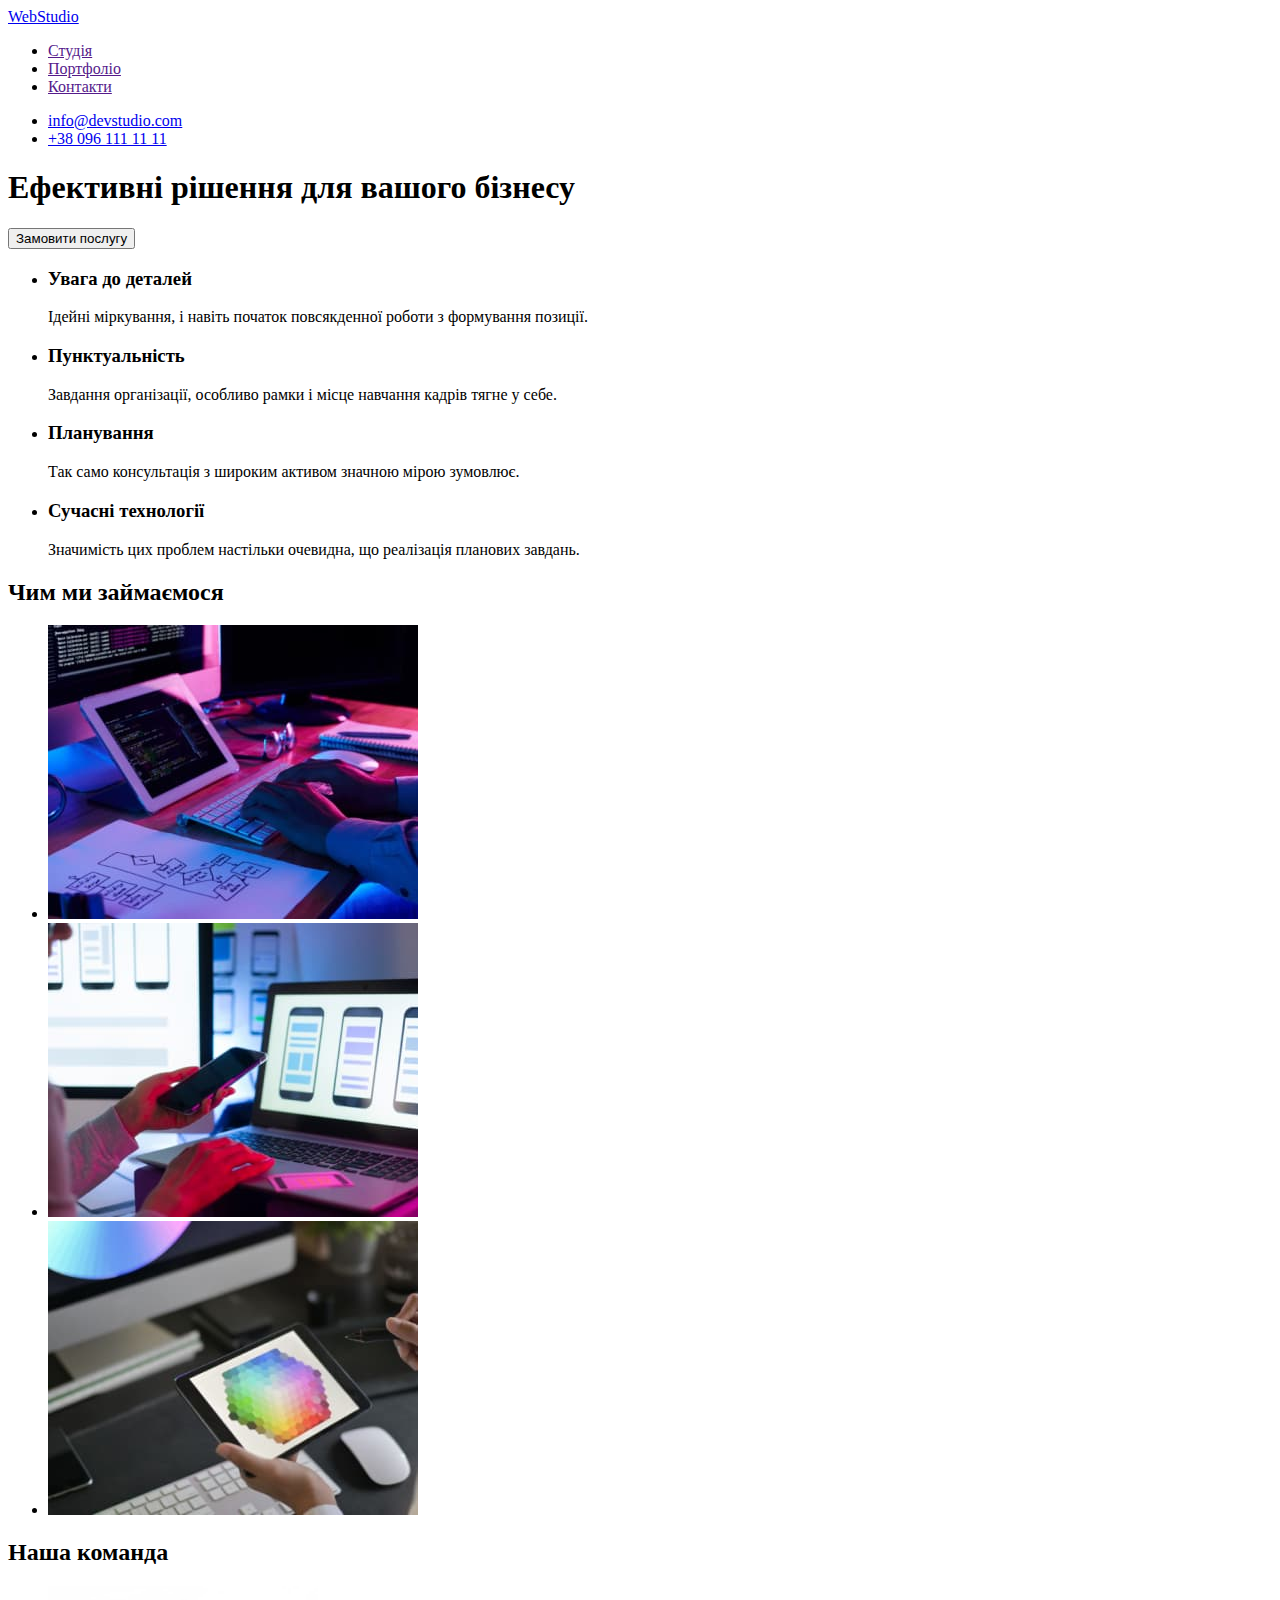
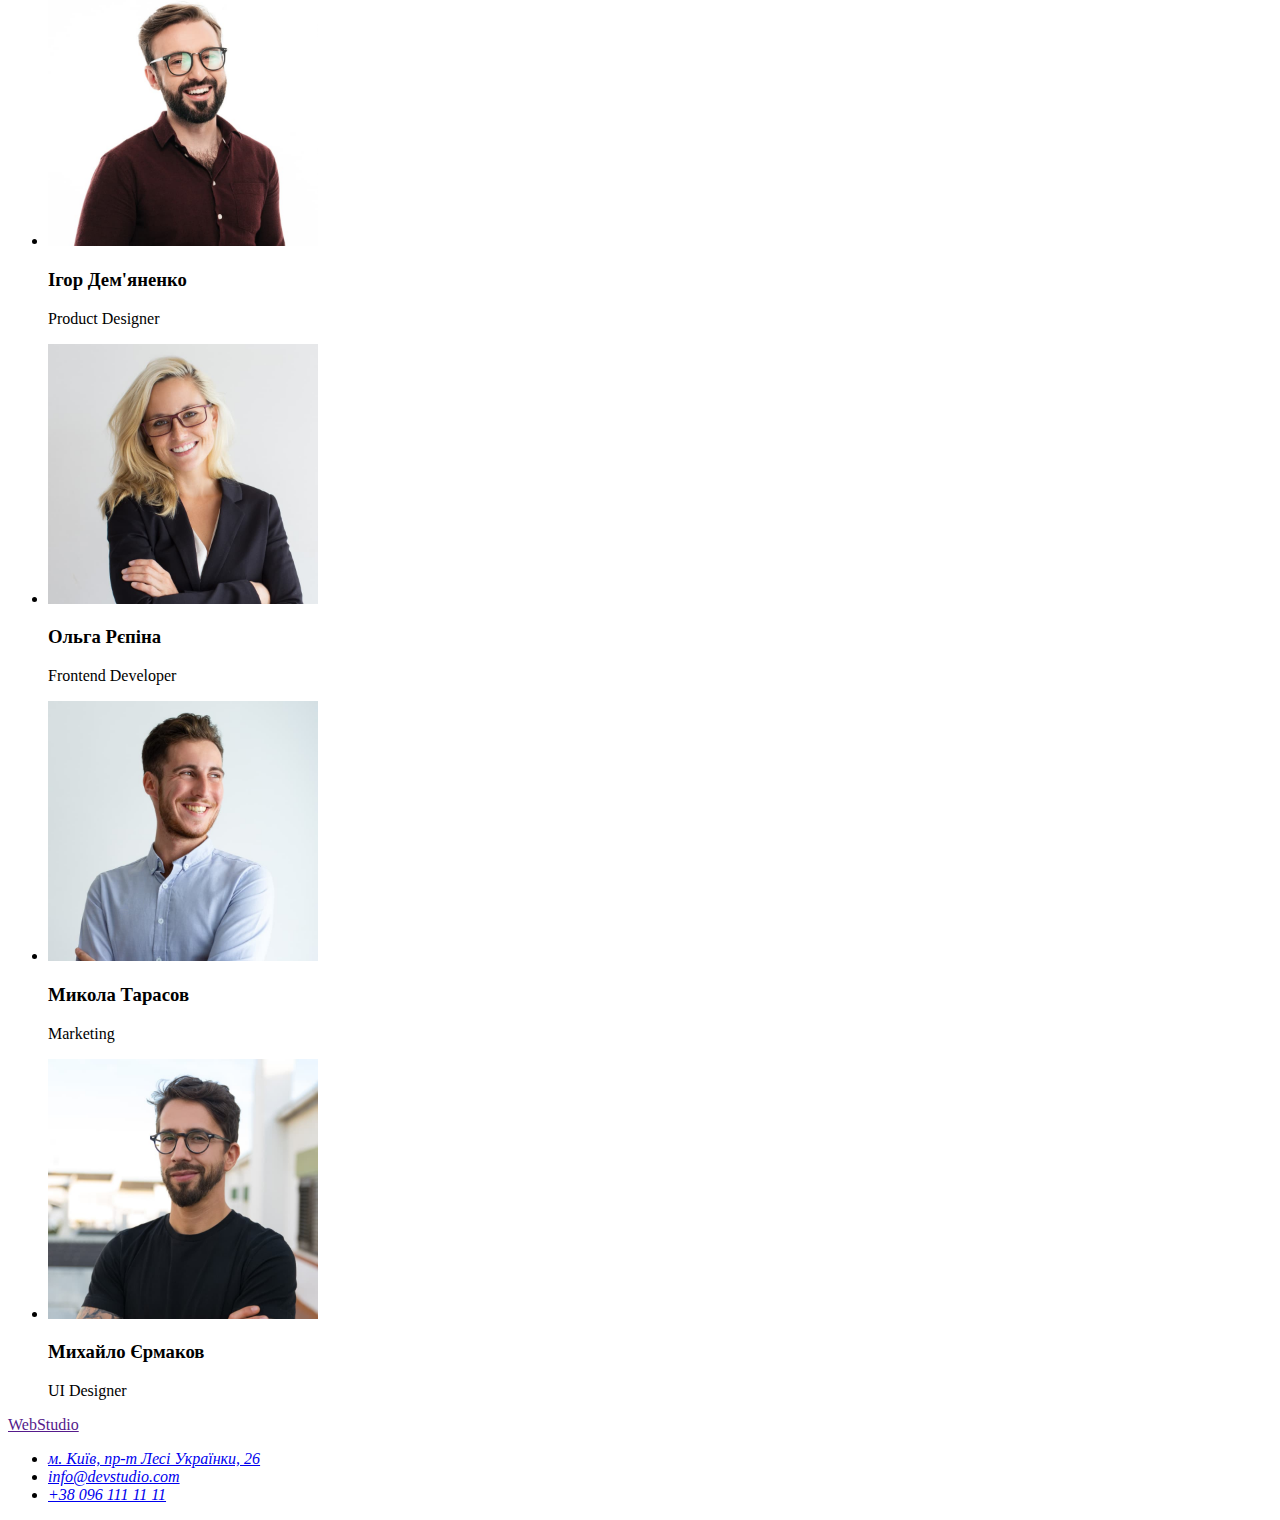
==== index.html @ fe725488 "Initial commit" ====
<!DOCTYPE html>
<html lang="uk">
  <head>
    <meta charset="UTF-8" />
    <meta name="viewport" content="width=device-width, initial-scale=1.0" />
    <title>WebStudio</title>
  </head>
  <body>
    <header class="header">
      <nav>
        <a href="./index.html">WebStudio</a>
        <ul>
          <li><a href="">Студія</a></li>
          <li><a href="">Портфоліо</a></li>
          <li><a href="">Контакти</a></li>
        </ul>
      </nav>

      <ul>
        <li><a href="mailto:info@devstudio.com">info@devstudio.com</a></li>
        <li><a href="tel:+380961111111">+38 096 111 11 11</a></li>
      </ul>
    </header>

    <main>
      <section>
        <h1>Ефективні рішення для вашого бізнесу</h1>
        <button type="button">Замовити послугу</button>
      </section>
      <section>
        <ul>
          <li>
            <h3>Увага до деталей</h3>
            <p>
              Ідейні міркування, і навіть початок повсякденної роботи з
              формування позиції.
            </p>
          </li>
          <li>
            <h3>Пунктуальність</h3>
            <p>
              Завдання організації, особливо рамки і місце навчання кадрів тягне
              у себе.
            </p>
          </li>
          <li>
            <h3>Планування</h3>
            <p>
              Так само консультація з широким активом значною мірою зумовлює.
            </p>
          </li>
          <li>
            <h3>Сучасні технології</h3>
            <p>
              Значимість цих проблем настільки очевидна, що реалізація планових
              завдань.
            </p>
          </li>
        </ul>
      </section>
      <section>
        <h2>Чим ми займаємося</h2>
        <ul>
          <li>
            <img src="./images/img2.jpg" alt="Програмування" width="370" />
          </li>
          <li>
            <img
              src="./images/img1.jpg"
              alt="Дизайн інтерфейсу користувача"
              width="370"
            />
          </li>
          <li>
            <img src="./images/img3.jpg" alt="Графічний дизайн" width="370" />
          </li>
        </ul>
      </section>
      <section>
        <h2>Наша команда</h2>
        <ul>
          <li>
            <img
              src="./images/img4.jpg"
              alt="Працівник – Дизайнер"
              width="270"
            />
            <h3>Ігор Дем'яненко</h3>
            <p>Product Designer</p>
          </li>
          <li>
            <img
              src="./images/img5.jpg"
              alt="Працівник – фронтент розробник"
              width="270"
            />
            <h3>Ольга Рєпіна</h3>
            <p>Frontend Developer</p>
          </li>
          <li>
            <img
              src="./images/img6.jpg"
              alt="Працівник – маркетолог"
              width="270"
            />
            <h3>Микола Тарасов</h3>
            <p>Marketing</p>
          </li>
          <li>
            <img
              src="./images/img7.jpg"
              alt="Працівник – дизайнер інтерфесу"
              width="270"
            />
            <h3>Михайло Єрмаков</h3>
            <p>UI Designer</p>
          </li>
        </ul>
      </section>
    </main>
    <footer class="footer">
      <a href="">WebStudio</a>
      <address>
        <ul>
          <li>
            <a
              href="https://maps.app.goo.gl/eubtqtyEZCpVC5zu5"
              target="_blank"
              rel="noreferrer noopener"
              >м. Київ, пр-т Лесі Українки, 26</a
            >
          </li>
          <li><a href="mailto:info@devstudio.com">info@devstudio.com</a></li>
          <li><a href="tel:+380961111111">+38 096 111 11 11</a></li>
        </ul>
      </address>
    </footer>
  </body>
</html>
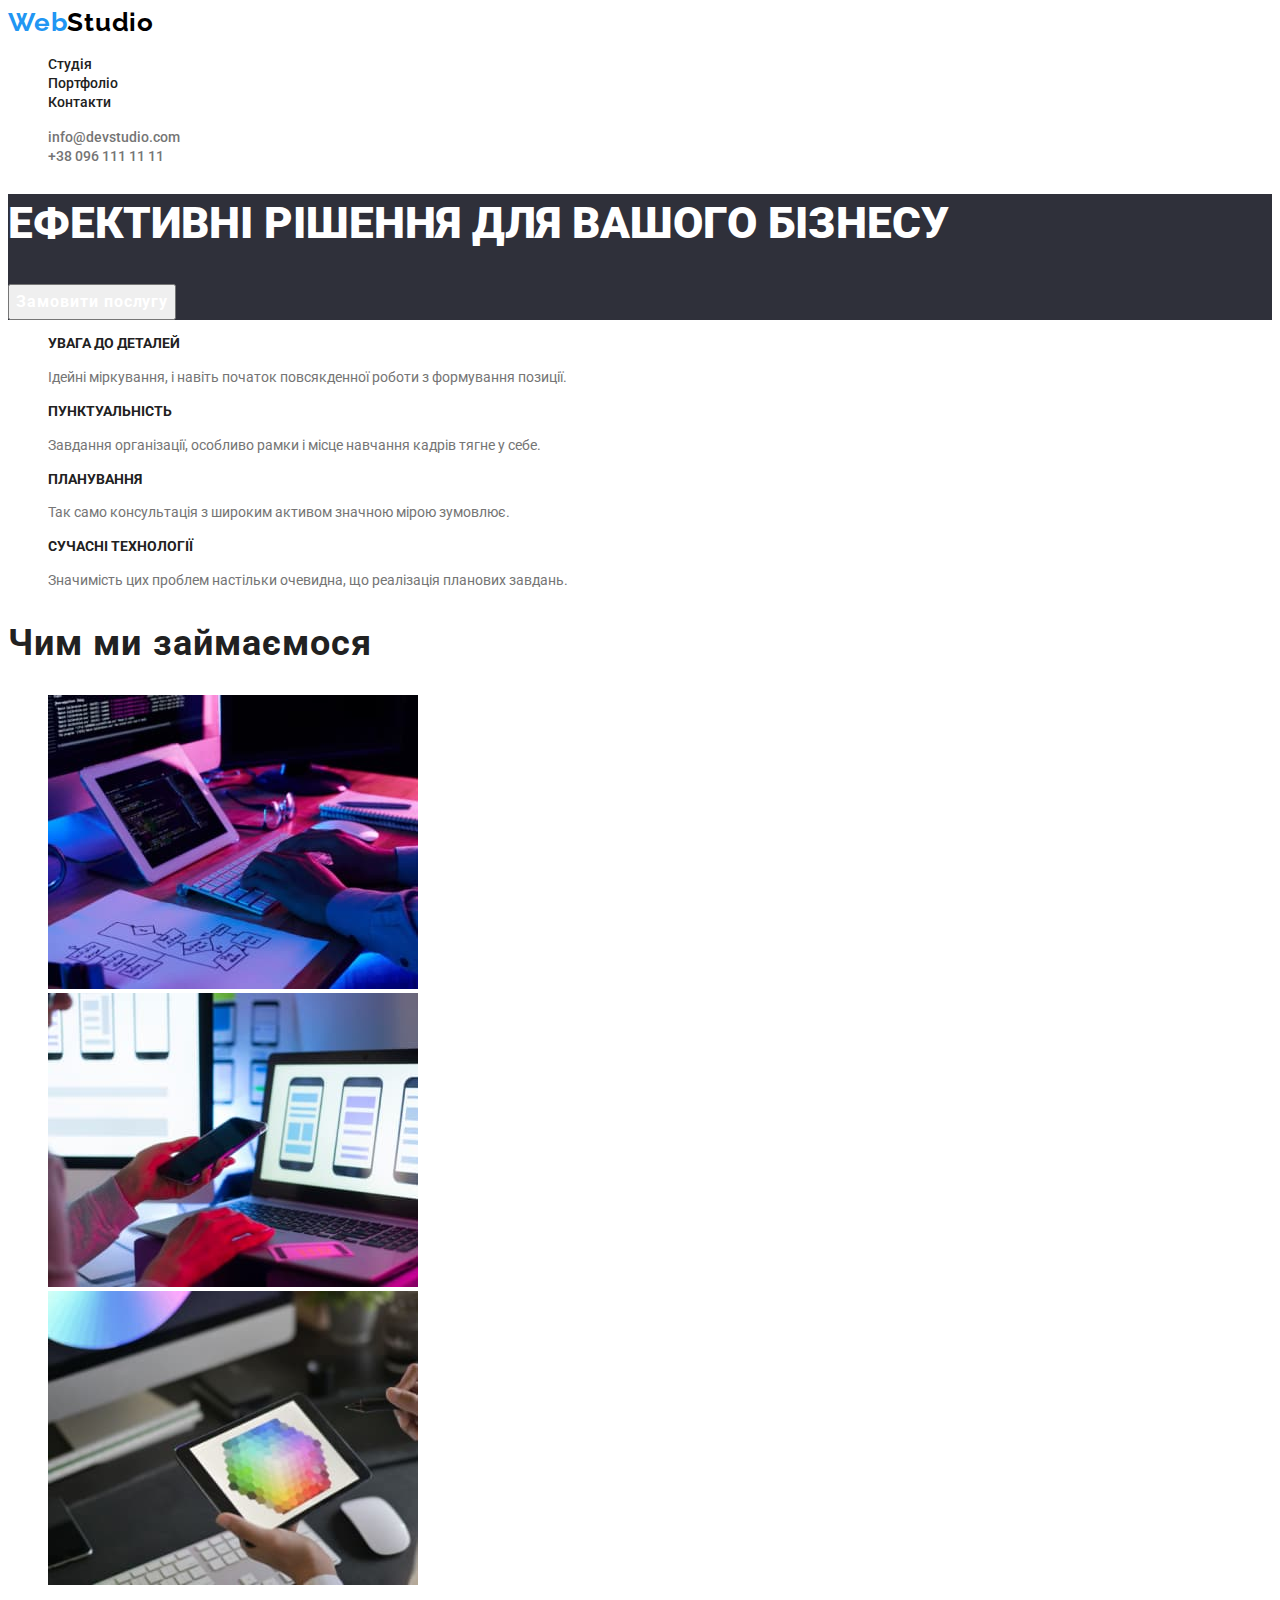
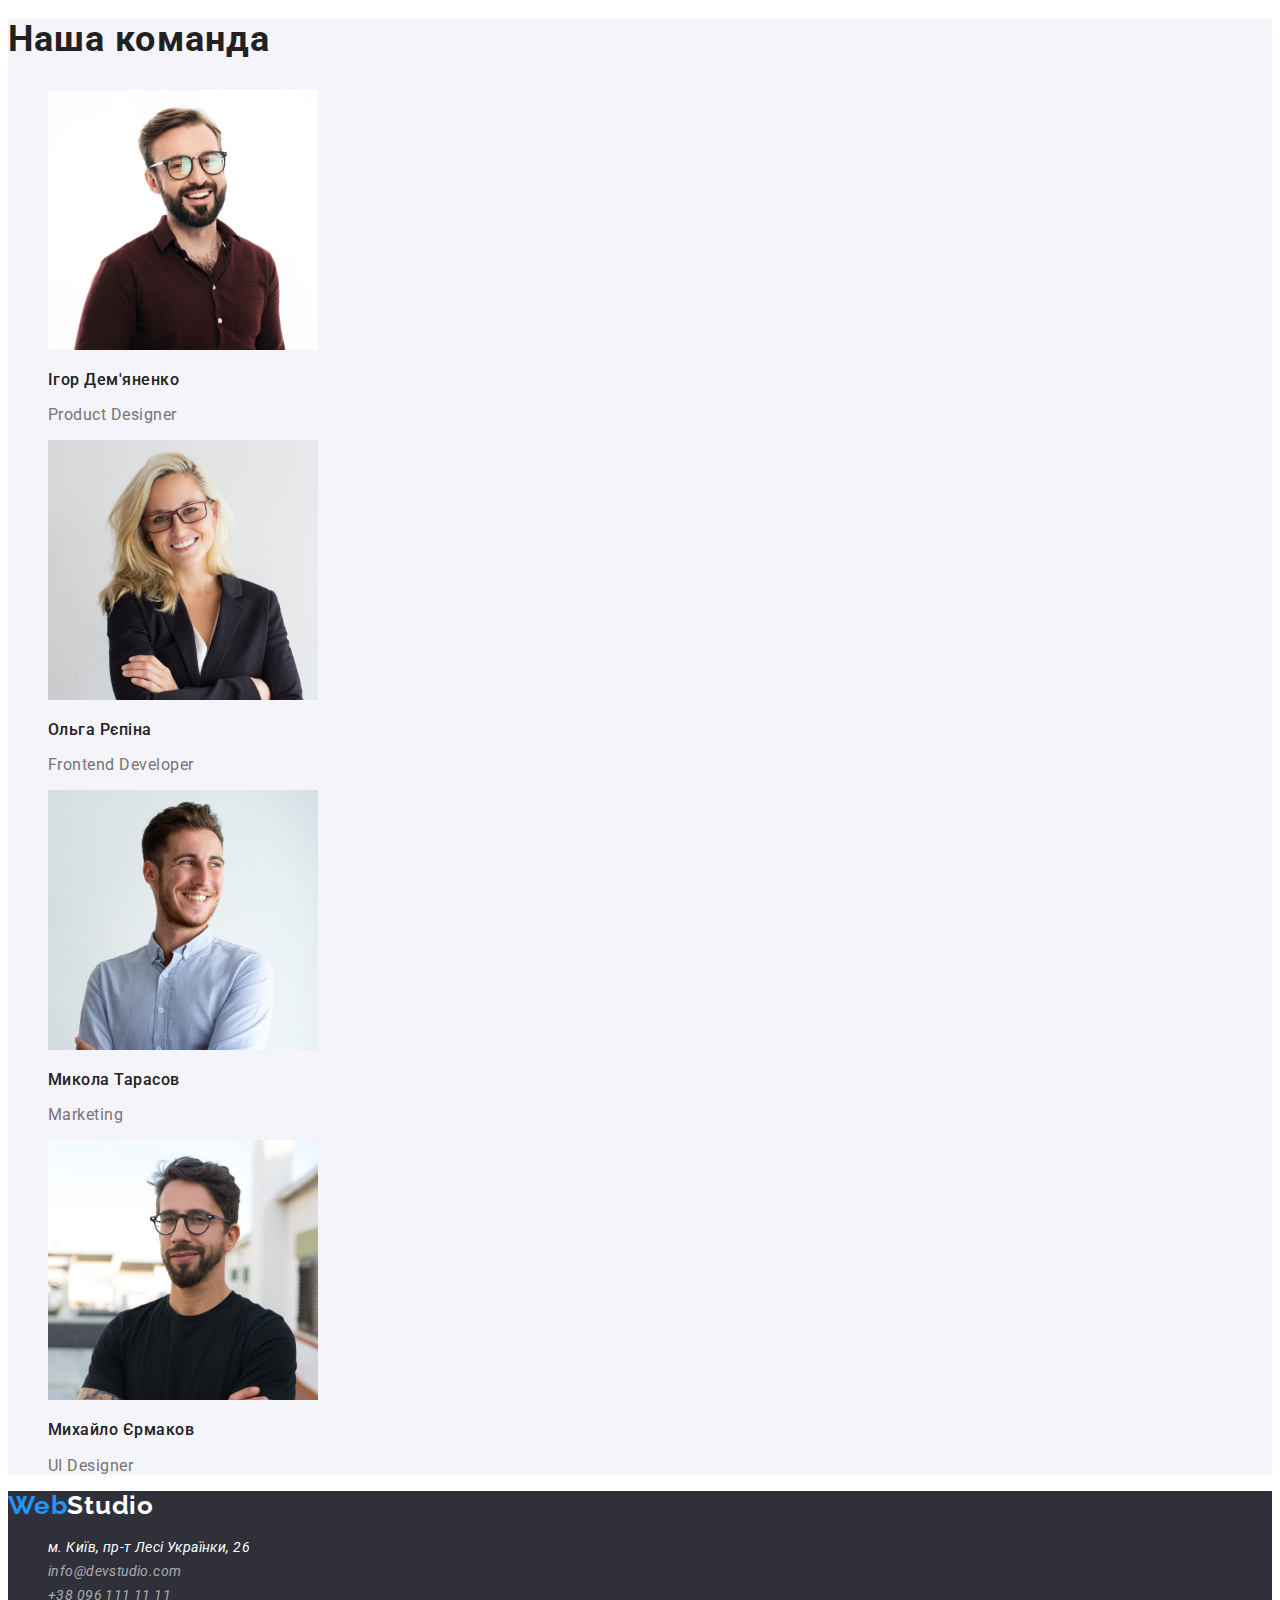
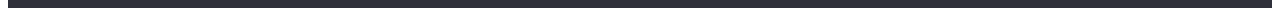
==== commit a46e9d82: "hw2" ====
--- a/index.html
+++ b/index.html
@@ -4,134 +4,180 @@
     <meta charset="UTF-8" />
     <meta name="viewport" content="width=device-width, initial-scale=1.0" />
     <title>WebStudio</title>
+    <link rel="preconnect" href="https://fonts.googleapis.com" />
+    <link rel="preconnect" href="https://fonts.gstatic.com" crossorigin />
+    <link
+      href="https://fonts.googleapis.com/css2?family=Raleway:wght@700&family=Roboto:wght@400;500;700;900&display=swap"
+      rel="stylesheet"
+    />
+
+    <link rel="stylesheet" href="./css/styles.css" />
   </head>
   <body>
-    <header class="header">
+    <header class="header list">
       <nav>
-        <a href="./index.html">WebStudio</a>
-        <ul>
-          <li><a href="">Студія</a></li>
-          <li><a href="">Портфоліо</a></li>
-          <li><a href="">Контакти</a></li>
+        <a class="logo-header link" href="./index.html"
+          ><span class="web">Web</span>Studio</a
+        >
+        <ul class="header-nav list">
+          <li><a class="header-item link" href="./index.html">Студія</a></li>
+          <li>
+            <a class="header-item link" href="./portfolio.html">Портфоліо</a>
+          </li>
+          <li><a class="header-item link" href="">Контакти</a></li>
         </ul>
       </nav>
 
-      <ul>
-        <li><a href="mailto:info@devstudio.com">info@devstudio.com</a></li>
-        <li><a href="tel:+380961111111">+38 096 111 11 11</a></li>
+      <ul class="header-list list">
+        <li>
+          <a class="header-link link" href="mailto:info@devstudio.com"
+            >info@devstudio.com</a
+          >
+        </li>
+        <li>
+          <a class="header-link link" href="tel:+380961111111"
+            >+38 096 111 11 11</a
+          >
+        </li>
       </ul>
     </header>
 
     <main>
-      <section>
-        <h1>Ефективні рішення для вашого бізнесу</h1>
-        <button type="button">Замовити послугу</button>
+      <section class="head">
+        <h1 class="head-text">Ефективні рішення для вашого бізнесу</h1>
+        <button class="button" type="button">Замовити послугу</button>
       </section>
-      <section>
-        <ul>
-          <li>
-            <h3>Увага до деталей</h3>
-            <p>
+      <section class="hero">
+        <ul class="hero-list list">
+          <li class="hero-list-item">
+            <h3 class="hero-item-head">Увага до деталей</h3>
+            <p class="hero-item-text">
               Ідейні міркування, і навіть початок повсякденної роботи з
               формування позиції.
             </p>
           </li>
-          <li>
-            <h3>Пунктуальність</h3>
-            <p>
+          <li class="hero-list-item">
+            <h3 class="hero-item-head">Пунктуальність</h3>
+            <p class="hero-item-text">
               Завдання організації, особливо рамки і місце навчання кадрів тягне
               у себе.
             </p>
           </li>
-          <li>
-            <h3>Планування</h3>
-            <p>
+          <li class="hero-list-item">
+            <h3 class="hero-item-head">Планування</h3>
+            <p class="hero-item-text">
               Так само консультація з широким активом значною мірою зумовлює.
             </p>
           </li>
-          <li>
-            <h3>Сучасні технології</h3>
-            <p>
+          <li class="hero-list-item">
+            <h3 class="hero-item-head">Сучасні технології</h3>
+            <p class="hero-item-text">
               Значимість цих проблем настільки очевидна, що реалізація планових
               завдань.
             </p>
           </li>
         </ul>
       </section>
-      <section>
-        <h2>Чим ми займаємося</h2>
-        <ul>
-          <li>
-            <img src="./images/img2.jpg" alt="Програмування" width="370" />
+      <section class="doing">
+        <h2 class="doing-title">Чим ми займаємося</h2>
+        <ul class="list">
+          <li class="doing-item">
+            <img
+              class="doing-img"
+              src="./images/img2.jpg"
+              alt="Програмування"
+              width="370"
+            />
           </li>
-          <li>
+          <li class="doing-item">
             <img
+              class="doing-img"
               src="./images/img1.jpg"
               alt="Дизайн інтерфейсу користувача"
               width="370"
             />
           </li>
-          <li>
-            <img src="./images/img3.jpg" alt="Графічний дизайн" width="370" />
+          <li class="doing-item">
+            <img
+              class="doing-img"
+              src="./images/img3.jpg"
+              alt="Графічний дизайн"
+              width="370"
+            />
           </li>
         </ul>
       </section>
-      <section>
-        <h2>Наша команда</h2>
-        <ul>
-          <li>
+      <section class="team">
+        <h2 class="team-title">Наша команда</h2>
+        <ul class="team-list list">
+          <li class="team-item">
             <img
+              class="team-img"
               src="./images/img4.jpg"
               alt="Працівник – Дизайнер"
               width="270"
             />
-            <h3>Ігор Дем'яненко</h3>
-            <p>Product Designer</p>
+            <h3 class="team-name">Ігор Дем'яненко</h3>
+            <p class="team-work">Product Designer</p>
           </li>
-          <li>
+          <li class="team-item">
             <img
+              class="team-img"
               src="./images/img5.jpg"
               alt="Працівник – фронтент розробник"
               width="270"
             />
-            <h3>Ольга Рєпіна</h3>
-            <p>Frontend Developer</p>
+            <h3 class="team-name">Ольга Рєпіна</h3>
+            <p class="team-work">Frontend Developer</p>
           </li>
-          <li>
+          <li class="team-item">
             <img
+              class="team-img"
               src="./images/img6.jpg"
               alt="Працівник – маркетолог"
               width="270"
             />
-            <h3>Микола Тарасов</h3>
-            <p>Marketing</p>
+            <h3 class="team-name">Микола Тарасов</h3>
+            <p class="team-work">Marketing</p>
           </li>
-          <li>
+          <li class="team-item">
             <img
+              class="team-img"
               src="./images/img7.jpg"
               alt="Працівник – дизайнер інтерфесу"
               width="270"
             />
-            <h3>Михайло Єрмаков</h3>
-            <p>UI Designer</p>
+            <h3 class="team-name">Михайло Єрмаков</h3>
+            <p class="team-work">UI Designer</p>
           </li>
         </ul>
       </section>
     </main>
     <footer class="footer">
-      <a href="">WebStudio</a>
-      <address>
-        <ul>
-          <li>
+      <a class="logo-footer link" href="./index.html"
+        ><span class="web">Web</span>Studio</a
+      >
+      <address class="address">
+        <ul class="footer-list list">
+          <li class="footer-item">
             <a
+              class="address-map link"
               href="https://maps.app.goo.gl/eubtqtyEZCpVC5zu5"
               target="_blank"
               rel="noreferrer noopener"
               >м. Київ, пр-т Лесі Українки, 26</a
             >
           </li>
-          <li><a href="mailto:info@devstudio.com">info@devstudio.com</a></li>
-          <li><a href="tel:+380961111111">+38 096 111 11 11</a></li>
+          <li class="footer-item">
+            <a class="address-link link" href="mailto:info@devstudio.com"
+              >info@devstudio.com</a
+            >
+          </li>
+          <li class="footer-item">
+            <a class="address-link link" href="tel:+380961111111"
+              >+38 096 111 11 11</a
+            >
+          </li>
         </ul>
       </address>
     </footer>
--- a/css/styles.css
+++ b/css/styles.css
@@ -0,0 +1,198 @@
+body {
+    font-family: "Roboto", sans-serif;
+}
+
+.list {
+    list-style: none;
+}
+
+.link {
+    text-decoration: none;
+}
+
+.header {
+    background: rgb(255, 255, 255);
+}
+
+.logo-header {
+    font-family: "Raleway", sans-serif;
+        font-size: 26px;
+        font-weight: 700;
+        line-height: 1.15;
+        letter-spacing: 0.03em;
+    color: #000000;  
+}
+
+.web {
+    color: #2196F3;
+}
+
+.header-item {
+    font-weight: 500;
+    font-size: 14px;
+    line-height: 1.14;
+    color: #212121; 
+}
+
+.header-item:hover {
+    color:#2196F3;
+}
+
+.header-link {
+        font-size: 14px;
+        font-weight: 500;
+        line-height: 1.14;
+        color: #757575;
+}
+
+.header-link:hover {
+    color: #2196F3;
+}
+
+.head {
+    background-color: rgb(47, 48, 58);
+}
+
+.head-text {
+    font-size: 44px;
+    font-weight: 900;
+    line-height: 1.36;
+    color: rgb(255, 255, 255);
+    text-transform: uppercase;
+}
+
+.button {
+    color: rgb(255, 255, 255);
+        font-family: Roboto, sans-serif;
+        font-size: 16px;
+        font-weight: 700;
+        line-height: 1.88;
+        letter-spacing: 0.06em;
+        cursor: pointer;
+
+}
+
+.hero {
+    background: rgb(255, 255, 255);
+}
+
+.hero-item-head {
+    color: rgb(33, 33, 33);
+    font-size: 14px;
+    font-weight: 700;
+    line-height: 1.14;
+    text-transform: uppercase;
+}
+
+.hero-item-text {
+    color: rgb(117, 117, 117);        
+    font-size: 14px;
+    font-weight: 400;
+    line-height: 1.71;
+}
+
+.doing-title {
+color: rgb(33, 33, 33);
+    font-size: 36px;
+    font-weight: 700;
+    line-height: 1.16;
+    letter-spacing: 0.03em;
+}
+
+
+.team {
+    background-color: rgb(245, 244, 250);
+}
+
+.team-title {
+    color: rgb(33, 33, 33);
+    font-size: 36px;
+    font-weight: 700;
+    line-height: 1.16;
+    letter-spacing: 0.03em;
+}
+
+
+.team-name {
+    color: rgb(33, 33, 33);
+    font-size: 16px;
+    font-weight: 500;
+    line-height: 1.19;
+    letter-spacing: 0.03em;
+}
+
+.team-work {
+    color: rgb(117, 117, 117);
+        font-size: 16px;
+        font-weight: 400;
+        line-height: 1.19;
+        letter-spacing: 0.03em;
+}
+
+.footer {
+    background: rgb(47, 48, 58);
+}
+
+.logo-footer {
+font-family: "Raleway", sans-serif;
+    color: rgb(255, 255, 255);
+    font-size: 26px;
+    font-weight: 700;
+    line-height: 1.15;
+    letter-spacing: 0.03em;
+}
+
+
+.address-link {
+    color: rgb(255, 255, 255, 0.6); 
+    font-size: 14px;
+    font-weight: 400;
+    line-height: 1.71;
+    letter-spacing: 0.03em;
+       
+}
+.address-link:hover {
+    color: #2196F3;
+}
+.address-map {
+    color: rgb(255, 255, 255);
+    font-size: 14px;
+    font-weight: 400;
+    line-height: 1.71;
+    letter-spacing: 0.03em;
+}
+
+.address-map:hover {
+    color: #2196F3;
+}
+
+/* portfolio */
+
+.menu-button {
+    color: rgb(33, 33, 33);
+    font-family: Roboto;
+    font-size: 16px;
+    font-weight: 500;
+    line-height: 1.625;
+    letter-spacing: 0.03em;
+    cursor: pointer;    
+}
+.menu-button:hover {
+    color: rgb(255, 255, 255);
+}
+
+.work-title {
+    color: rgb(33, 33, 33);
+        font-size: 18px;
+        font-weight: 700;
+        line-height: 2;
+        letter-spacing: 0.06em;
+}
+
+.work-text {
+    color: rgb(117, 117, 117);
+        font-size: 16px;
+        font-weight: 400;
+        line-height: 1.875;
+        letter-spacing: 0.03em;
+}
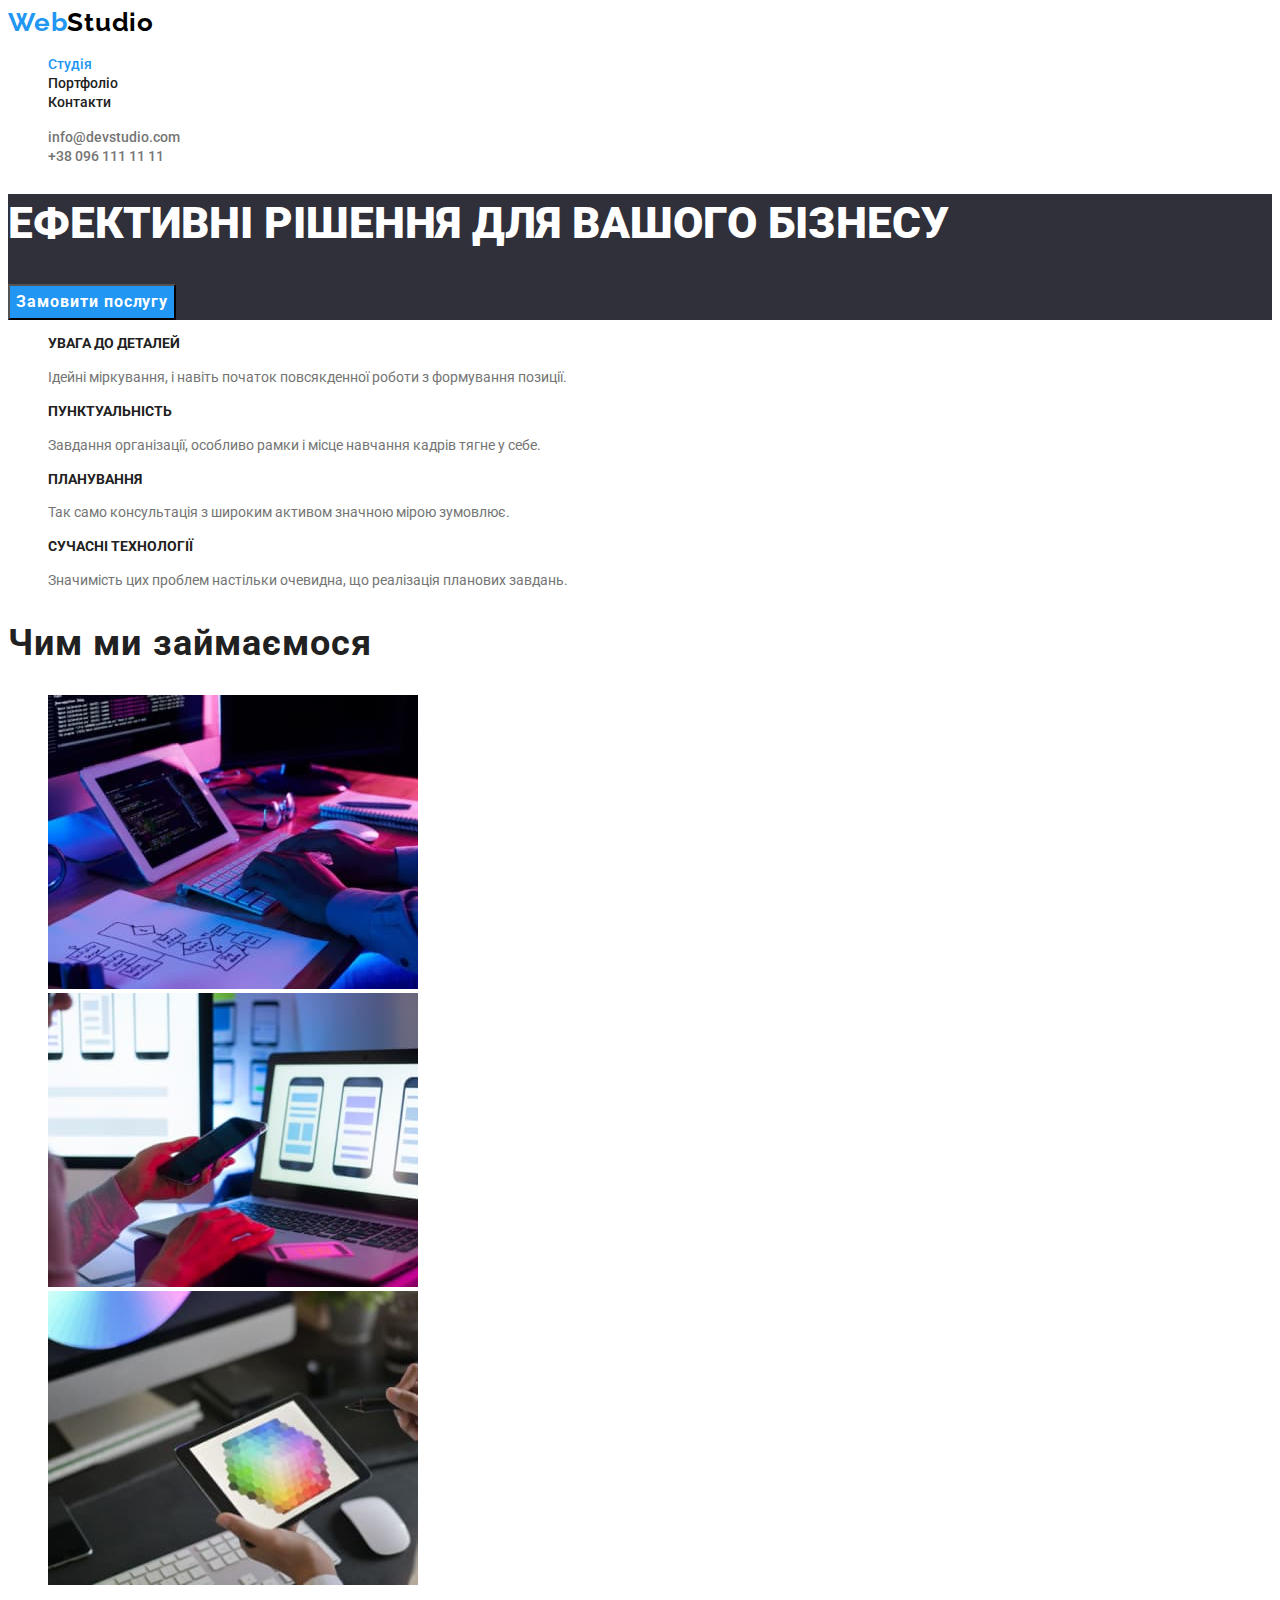
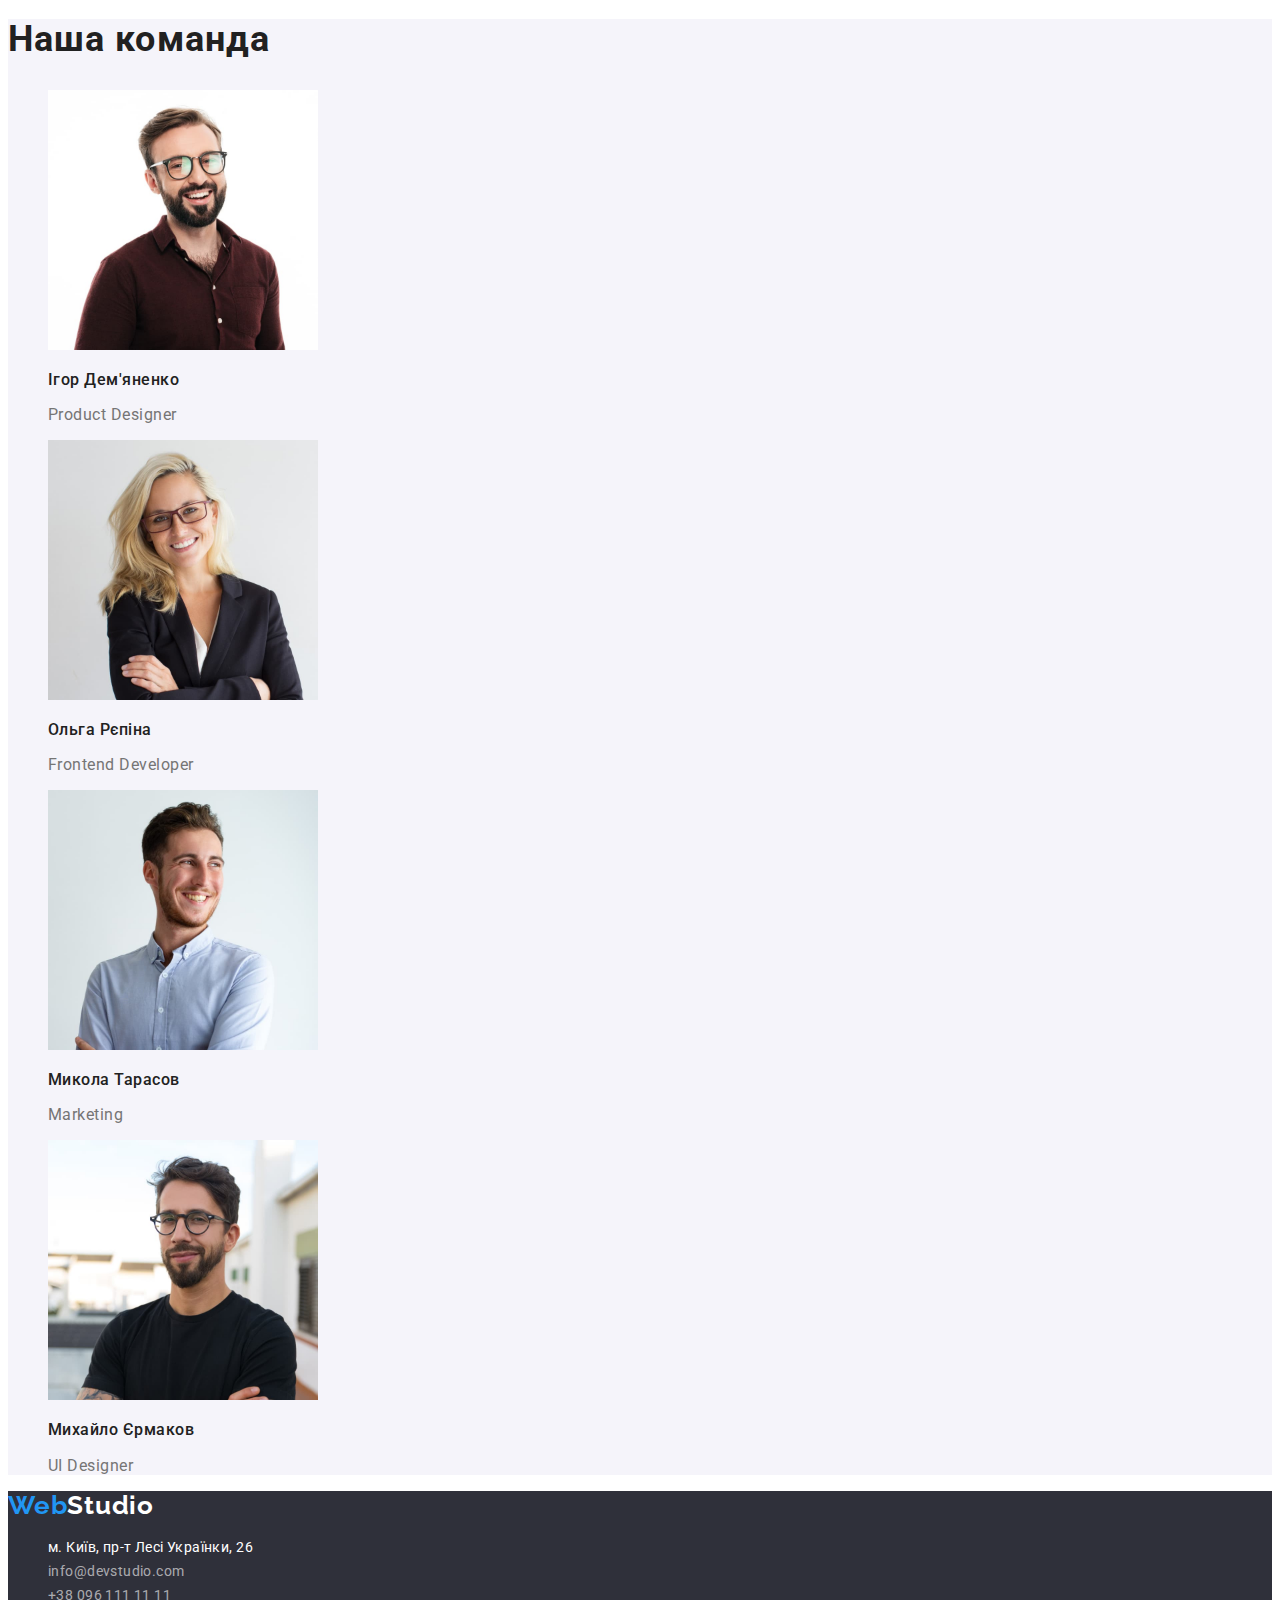
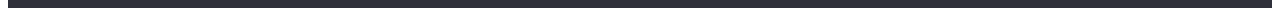
==== commit 32f2afe2: "hw2(update)" ====
--- a/index.html
+++ b/index.html
@@ -20,7 +20,7 @@
           ><span class="web">Web</span>Studio</a
         >
         <ul class="header-nav list">
-          <li><a class="header-item link" href="./index.html">Студія</a></li>
+          <li><a class="header-item-now link" href="./index.html">Студія</a></li>
           <li>
             <a class="header-item link" href="./portfolio.html">Портфоліо</a>
           </li>
--- a/css/styles.css
+++ b/css/styles.css
@@ -1,5 +1,7 @@
 body {
     font-family: "Roboto", sans-serif;
+    color: rgb(33, 33, 33);
+    background: rgb(255, 255, 255)
 }
 
 .list {
@@ -8,10 +10,6 @@
 
 .link {
     text-decoration: none;
-}
-
-.header {
-    background: rgb(255, 255, 255);
 }
 
 .logo-header {
@@ -31,7 +29,14 @@
     font-weight: 500;
     font-size: 14px;
     line-height: 1.14;
-    color: #212121; 
+    color: rgb(33, 33, 33);
+}
+
+.header-item-now {
+font-weight: 500;
+    font-size: 14px;
+    line-height: 1.14;
+    color: #2196F3;
 }
 
 .header-item:hover {
@@ -63,6 +68,7 @@
 
 .button {
     color: rgb(255, 255, 255);
+    background-color: #2196F3;
         font-family: Roboto, sans-serif;
         font-size: 16px;
         font-weight: 700;
@@ -72,12 +78,7 @@
 
 }
 
-.hero {
-    background: rgb(255, 255, 255);
-}
-
 .hero-item-head {
-    color: rgb(33, 33, 33);
     font-size: 14px;
     font-weight: 700;
     line-height: 1.14;
@@ -92,7 +93,6 @@
 }
 
 .doing-title {
-color: rgb(33, 33, 33);
     font-size: 36px;
     font-weight: 700;
     line-height: 1.16;
@@ -105,7 +105,6 @@
 }
 
 .team-title {
-    color: rgb(33, 33, 33);
     font-size: 36px;
     font-weight: 700;
     line-height: 1.16;
@@ -114,7 +113,6 @@
 
 
 .team-name {
-    color: rgb(33, 33, 33);
     font-size: 16px;
     font-weight: 500;
     line-height: 1.19;
@@ -145,6 +143,7 @@
 
 .address-link {
     color: rgb(255, 255, 255, 0.6); 
+    font-style: normal;
     font-size: 14px;
     font-weight: 400;
     line-height: 1.71;
@@ -156,6 +155,7 @@
 }
 .address-map {
     color: rgb(255, 255, 255);
+    font-style: normal;
     font-size: 14px;
     font-weight: 400;
     line-height: 1.71;
@@ -169,7 +169,6 @@
 /* portfolio */
 
 .menu-button {
-    color: rgb(33, 33, 33);
     font-family: Roboto;
     font-size: 16px;
     font-weight: 500;
@@ -179,10 +178,10 @@
 }
 .menu-button:hover {
     color: rgb(255, 255, 255);
+    background-color: #2196F3;
 }
 
 .work-title {
-    color: rgb(33, 33, 33);
         font-size: 18px;
         font-weight: 700;
         line-height: 2;
@@ -196,3 +195,7 @@
         line-height: 1.875;
         letter-spacing: 0.03em;
 }
+
+.menu-link {
+    color: rgb(33, 33, 33);
+}